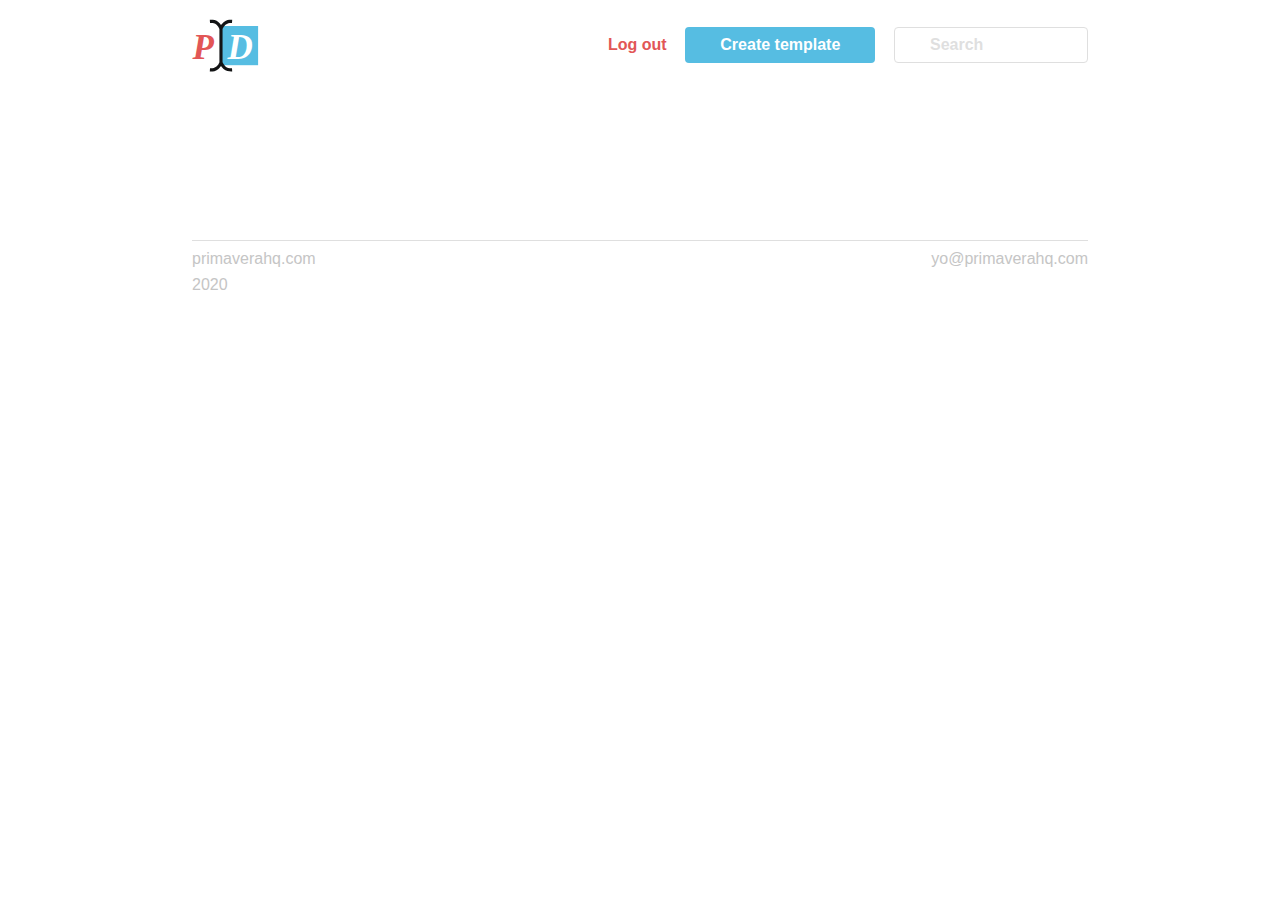
==== dashboard.html @ 5c4a3ede "+dashboard_header +fixes_auth" ====
<!DOCTYPE html>
<html lang="en">
<head>
  <meta charset="UTF-8">
  <meta name="viewport" content="width=device-width, initial-scale=1.0">
  <title>Primadocs</title>
  <link rel="stylesheet" href="css/reset.css">
  <link rel="stylesheet" href="css/style.css">
</head>
<body>
  <header class="dashboard-header">
    <img src="assets/logo-small.svg">
    <div class="header-controls">
      <a href="#" class="logout-button">Log out</a>
      <a href="#" class="create-template-button">Create template</a>
      <input type="text" class="search-template" placeholder="Search">
    </div>
  </header>

  <footer>
    <div class="left-col">
      <a href="https://primaverahq.com/" target="_blank">primaverahq.com</a>
      <p class="current-year">2020</p>
    </div>
    <div class="right-col">
      <a href="mailto:yo@primaverahq.com">yo@primaverahq.com</a>
    </div>
  </footer>
</body>
</html>
---- css/style.css ----
body {
  font-family: -apple-system, BlinkMacSystemFont, 'Segoe UI', Roboto, Oxygen, Ubuntu, Cantarell, 'Open Sans', 'Helvetica Neue', sans-serif;
}

header.login-header {
  text-align: center;
  margin: 0 auto;
  height: 50px;
  padding: 100px;
}

header.dashboard-header {
  display: flex;
  justify-content: space-between;
  align-items: center;
  width: 70%;
  margin: 0 auto;
  height: 50px;
  padding: 20px 0;
}

.form-section {
  max-width: 400px;
  margin: 0 auto;
  padding: 40px;
  border: 18px solid #E25656;
}
  .form-section h2 {
    font-size: 32px;
    font-weight: bold;
  }

  .button-comeback ~ h2 {
    margin-top: 10px;
  }

  .addition span {
    padding-left: 5px;
  }

  .form-button {
    display: inline-block;
    text-align: center;
    margin-top: 30px;
    background-color: #56BDE2;
    padding: 20px 0;
    width: 80%;
    border: none;
    font-size: 14px;
    font-weight: bold;
    color: white;
  }
  .form-button:hover {
    background-color: #E25656;
    cursor: pointer;
  }

  .button-signup {
    width: 100%;
  }

  .form-link {
    display: inline-block;
    padding: 3px 0;
    margin-top: 20px;
    font-weight: bold;
    font-size: 15px;
    border-bottom: 1px solid #E25656;
    text-decoration: none;
    color: black;
  }
    .form-link:hover {
      background-color: #E25656;
      color: white;
    }
  
  .form-section form input[type="text"], input[type="password"] {
    display: block;
    width: 94.5%;
    margin-top: 30px;
    padding: 15px 10px;
    border: 1px solid #DFDFDF;
    border-radius: 4px;
    font-size: 32px;
    font-weight: bold;
    outline: none;
  }
  .form-section form input[type="text"]::placeholder {
    color: #DFDFDF;
  }

  .form-section form input:focus {
    border-color: black;
  }

  .form-section form input[type="password"]::placeholder {
    color: #DFDFDF;
  }

footer {
  width: 70%;
  margin: 150px auto 0 auto;
  padding-top: 10px;
  color: #C5C5C5;
  border-top: 1px solid #DFDFDF;
  display: flex;
  justify-content: space-between;
}
  footer a {
    display: inline-block;
    text-decoration: none;
    color: #C5C5C5;
    margin-bottom: 10px;
  }
    footer a:hover {
      color: black;
    }


.button-comeback {
  color: #E25656;
  text-decoration: none;
  font-weight: bold;
}

.button-comeback:hover {
  color: #56BDE2;
}


.header-controls {
  display: flex;
  justify-content: space-between;
  align-items: center;
  width: 480px;
}
  .header-controls input {
    border: 1px solid #DFDFDF;
    border-radius: 4px;
    outline: none;
    font-size: 16px;
    width: 155px;
    padding-left: 35px;
    height: 32px;
    color: black;
    font-weight: bold;
  }
    .header-controls input::placeholder {
      font-size: 16px;
      color: #DFDFDF;
      font-weight: bold;
    }
    .header-controls input:focus {
      border: 1px solid black;
    }

.create-template-button {
  color: white;
  font-size: 16px;
  padding: 10px 35px;
  background-color: #56BDE2;
  border-radius: 4px;
  text-decoration: none;
  font-weight: bold;
}
  .create-template-button:hover {
    background-color: #E25656;
  }

.logout-button {
  text-decoration: none;
  color: #E25656;
  font-weight: bold;
}
  .logout-button:hover {
    color: #56BDE2;
  }
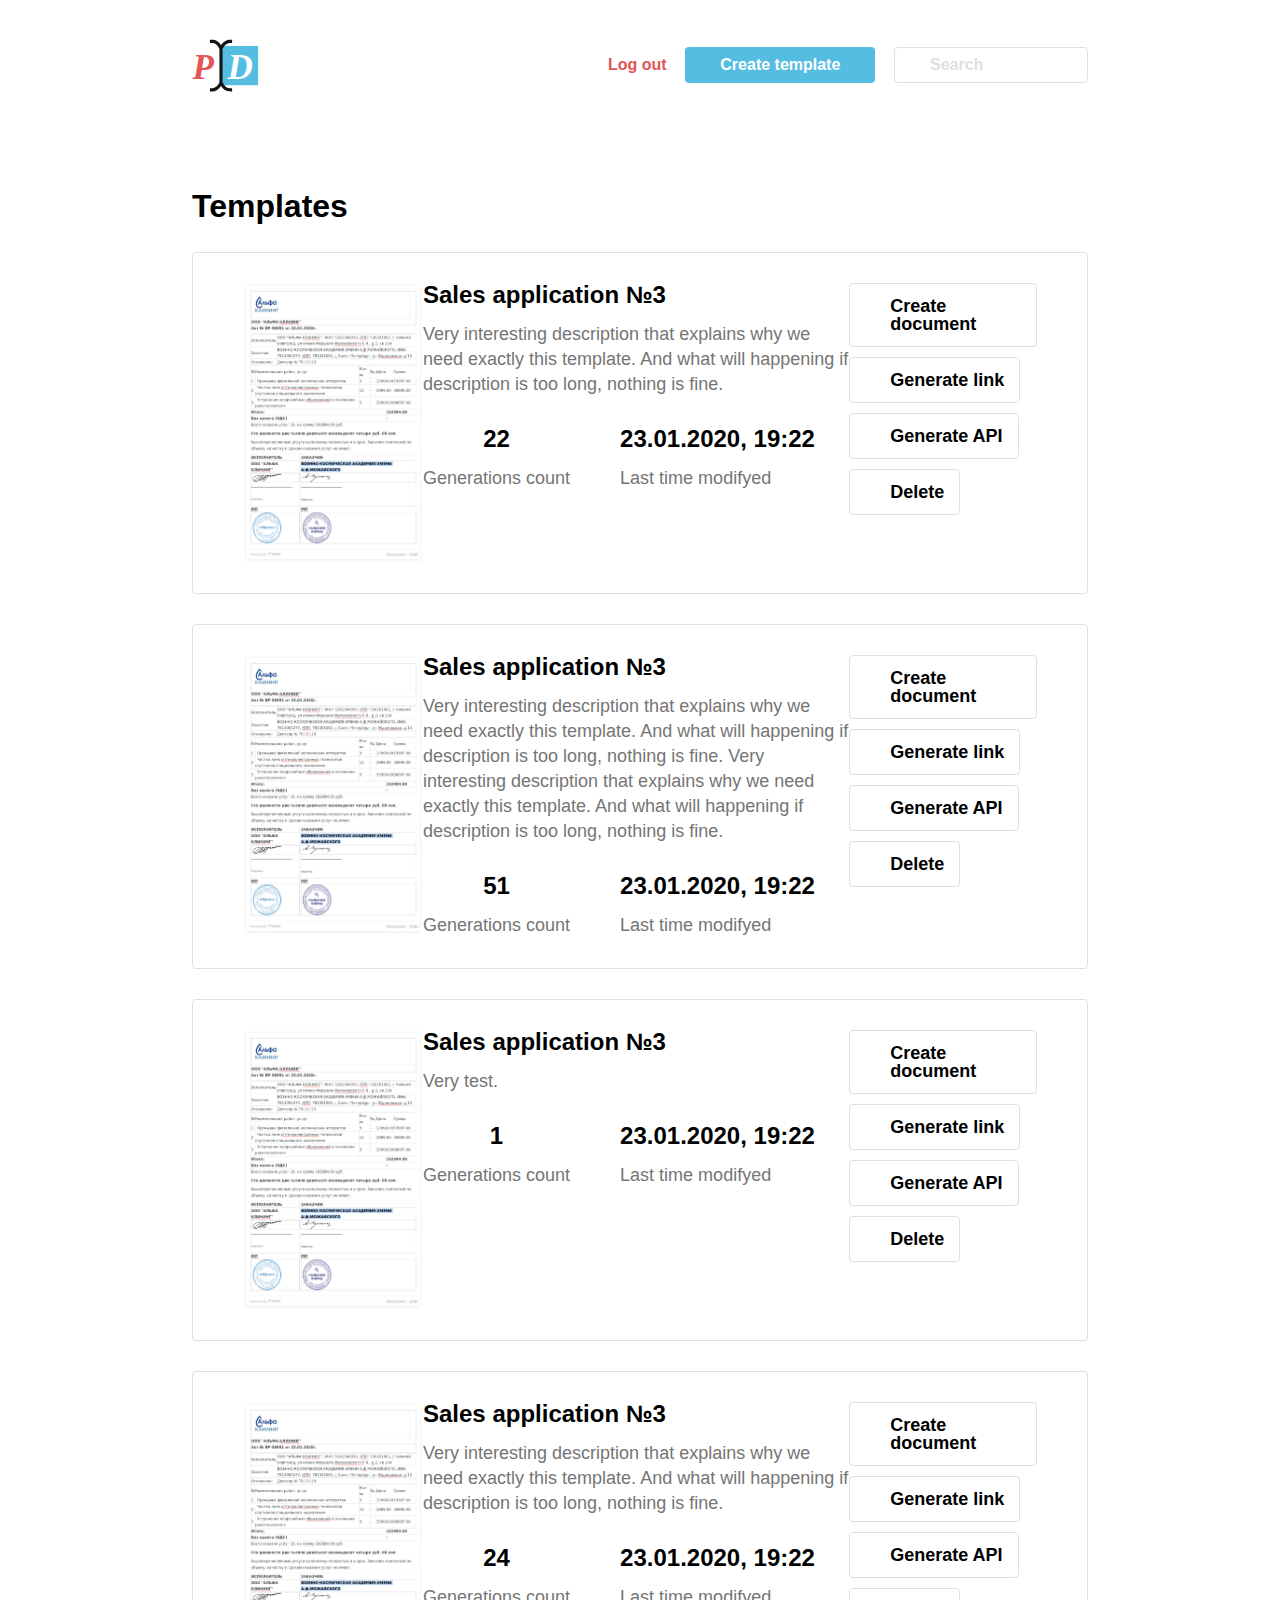
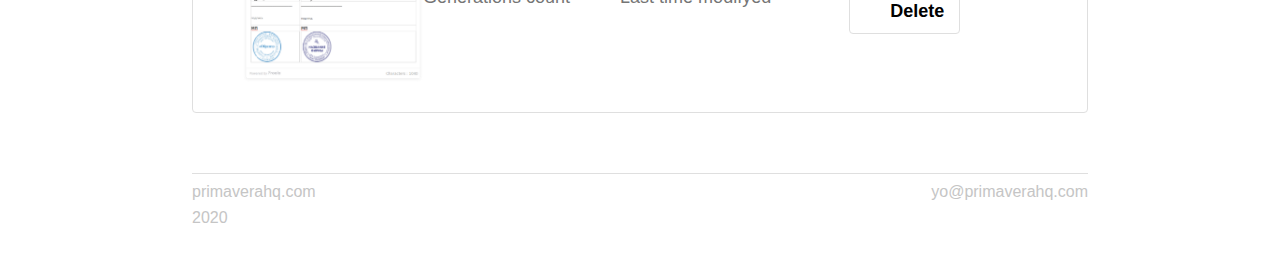
==== commit a5114cb9: "+templates-list" ====
--- a/dashboard.html
+++ b/dashboard.html
@@ -3,7 +3,7 @@
 <head>
   <meta charset="UTF-8">
   <meta name="viewport" content="width=device-width, initial-scale=1.0">
-  <title>Primadocs</title>
+  <title>Primadocs — Dashboard</title>
   <link rel="stylesheet" href="css/reset.css">
   <link rel="stylesheet" href="css/style.css">
 </head>
@@ -16,7 +16,102 @@
       <input type="text" class="search-template" placeholder="Search">
     </div>
   </header>
-
+  <section class="dashboard-list">
+    <h1>Templates</h1>
+    <div class="dashboard-list-container">
+      <div href="#" class="template-item" onclick="window.location='#'" style="cursor: alias;" tabindex="1">
+        <img src="assets/doc-preview.png" alt="" width="180" height="280">
+        <div class="template-list-info">
+          <h2 class="template-name">Sales application №3</h2>
+          <p class="template-description">Very interesting description that explains why we need exactly this template. And what will happening if description is too long, nothing is fine.</p>
+          <div class="template-sub-info">
+            <div class="sub-info-gen">
+              <h3>22</h3>
+              <p>Generations count</p>
+            </div>
+            <div class="sub-info-time">
+              <h3>23.01.2020, 19:22</h3>
+              <p>Last time modifyed</p>
+            </div>
+          </div>
+        </div>
+        <div class="template-list-buttons">
+          <a class="template-list-button" href="#">Create document</a>
+          <a class="template-list-button" href="#">Generate link</a>
+          <a class="template-list-button" href="#">Generate API</a>
+          <a class="template-list-button" href="#">Delete</a>
+        </div>
+      </div>
+      <div href="#" class="template-item" onclick="window.location='#'" style="cursor: alias;" tabindex="1">
+        <img src="assets/doc-preview.png" alt="" width="180" height="280">
+        <div class="template-list-info">
+          <h2 class="template-name">Sales application №3</h2>
+          <p class="template-description">Very interesting description that explains why we need exactly this template. And what will happening if description is too long, nothing is fine. Very interesting description that explains why we need exactly this template. And what will happening if description is too long, nothing is fine.</p>
+          <div class="template-sub-info">
+            <div class="sub-info-gen">
+              <h3>51</h3>
+              <p>Generations count</p>
+            </div>
+            <div class="sub-info-time">
+              <h3>23.01.2020, 19:22</h3>
+              <p>Last time modifyed</p>
+            </div>
+          </div>
+        </div>
+        <div class="template-list-buttons">
+          <a class="template-list-button" href="#">Create document</a>
+          <a class="template-list-button" href="#">Generate link</a>
+          <a class="template-list-button" href="#">Generate API</a>
+          <a class="template-list-button" href="#">Delete</a>
+        </div>
+      </div>
+      <div href="#" class="template-item" onclick="window.location='#'" style="cursor: alias;" tabindex="1">
+        <img src="assets/doc-preview.png" alt="" width="180" height="280">
+        <div class="template-list-info">
+          <h2 class="template-name">Sales application №3</h2>
+          <p class="template-description">Very test.</p><div class="template-sub-info">
+            <div class="sub-info-gen">
+              <h3>1</h3>
+              <p>Generations count</p>
+            </div>
+            <div class="sub-info-time">
+              <h3>23.01.2020, 19:22</h3>
+              <p>Last time modifyed</p>
+            </div>
+          </div>
+        </div>
+        <div class="template-list-buttons">
+          <a class="template-list-button" href="#">Create document</a>
+          <a class="template-list-button" href="#">Generate link</a>
+          <a class="template-list-button" href="#">Generate API</a>
+          <a class="template-list-button" href="#">Delete</a>
+        </div>
+      </div>
+      <div href="#" class="template-item" onclick="window.location='#'" style="cursor: alias;" tabindex="1">
+        <img src="assets/doc-preview.png" alt="" width="180" height="280">
+        <div class="template-list-info">
+          <h2 class="template-name">Sales application №3</h2>
+          <p class="template-description">Very interesting description that explains why we need exactly this template. And what will happening if description is too long, nothing is fine.</p>
+          <div class="template-sub-info">
+            <div class="sub-info-gen">
+              <h3>24</h3>
+              <p>Generations count</p>
+            </div>
+            <div class="sub-info-time">
+              <h3>23.01.2020, 19:22</h3>
+              <p>Last time modifyed</p>
+            </div>
+          </div>
+        </div>
+        <div class="template-list-buttons">
+          <a class="template-list-button" href="#">Create document</a>
+          <a class="template-list-button" href="#">Generate link</a>
+          <a class="template-list-button" href="#">Generate API</a>
+          <a class="template-list-button" href="#">Delete</a>
+        </div>
+      </div>
+    </div>
+  </section>
   <footer>
     <div class="left-col">
       <a href="https://primaverahq.com/" target="_blank">primaverahq.com</a>
--- a/css/style.css
+++ b/css/style.css
@@ -16,7 +16,7 @@
   width: 70%;
   margin: 0 auto;
   height: 50px;
-  padding: 20px 0;
+  padding: 40px 0;
 }
 
 .form-section {
@@ -99,7 +99,7 @@
 
 footer {
   width: 70%;
-  margin: 150px auto 0 auto;
+  margin: 50px auto;
   padding-top: 10px;
   color: #C5C5C5;
   border-top: 1px solid #DFDFDF;
@@ -174,4 +174,87 @@
 }
   .logout-button:hover {
     color: #56BDE2;
+  }
+
+.dashboard-list-container {
+  margin-top: 30px;
+}
+
+.dashboard-list {
+  margin: 60px auto;
+  width: 70%;
+}
+
+.dashboard-list h1 {
+  font-size: 32px;
+  font-weight: bold;
+}
+
+.template-item {
+  display: flex;
+  justify-content: space-between;
+  border: 1px solid #DFDFDF;
+  border-radius: 4px;
+  padding: 30px 50px;
+  margin-top: 30px;
+  outline: none;
+}
+  .template-item:hover {
+    background-color: #F5F5F5;
+    border: 1px solid #F5F5F5;
+  }
+  .template-item:first-child {
+    margin-top: 0;
+  }
+
+.template-list-info {
+  width: 60%;
+}
+  .template-list-info h2 {
+    font-size: 24px;
+    font-weight: bold;
+  }
+  .template-list-info p {
+    margin-top: 15px;
+    line-height: 25px;
+    font-size: 18px;
+    color: #757575;
+  }
+
+.template-list-buttons {
+  width: 210px;
+}
+
+.template-list-button {
+  display: inline-block;
+  padding: 13px 15px;
+  padding-left: 40px;
+  border: 1px solid #DFDFDF;
+  border-radius: 4px;
+  text-decoration: none;
+  color: black;
+  font-size: 18px;
+  font-weight: bold;
+  margin-top: 10px;
+}
+  .template-list-button:hover {
+    background-color: #56BDE2;
+    border: 1px solid #56BDE2;
+    color: white;
+  }
+  .template-list-button:first-child {
+    margin-top: 0;
+  }
+
+.template-sub-info {
+  display: flex;
+  margin-top: 30px;
+}
+  .sub-info-time {
+    margin-left: 50px;
+  }
+  .template-sub-info div h3 {
+    text-align: center;
+    font-size: 24px;
+    font-weight: bold;
   }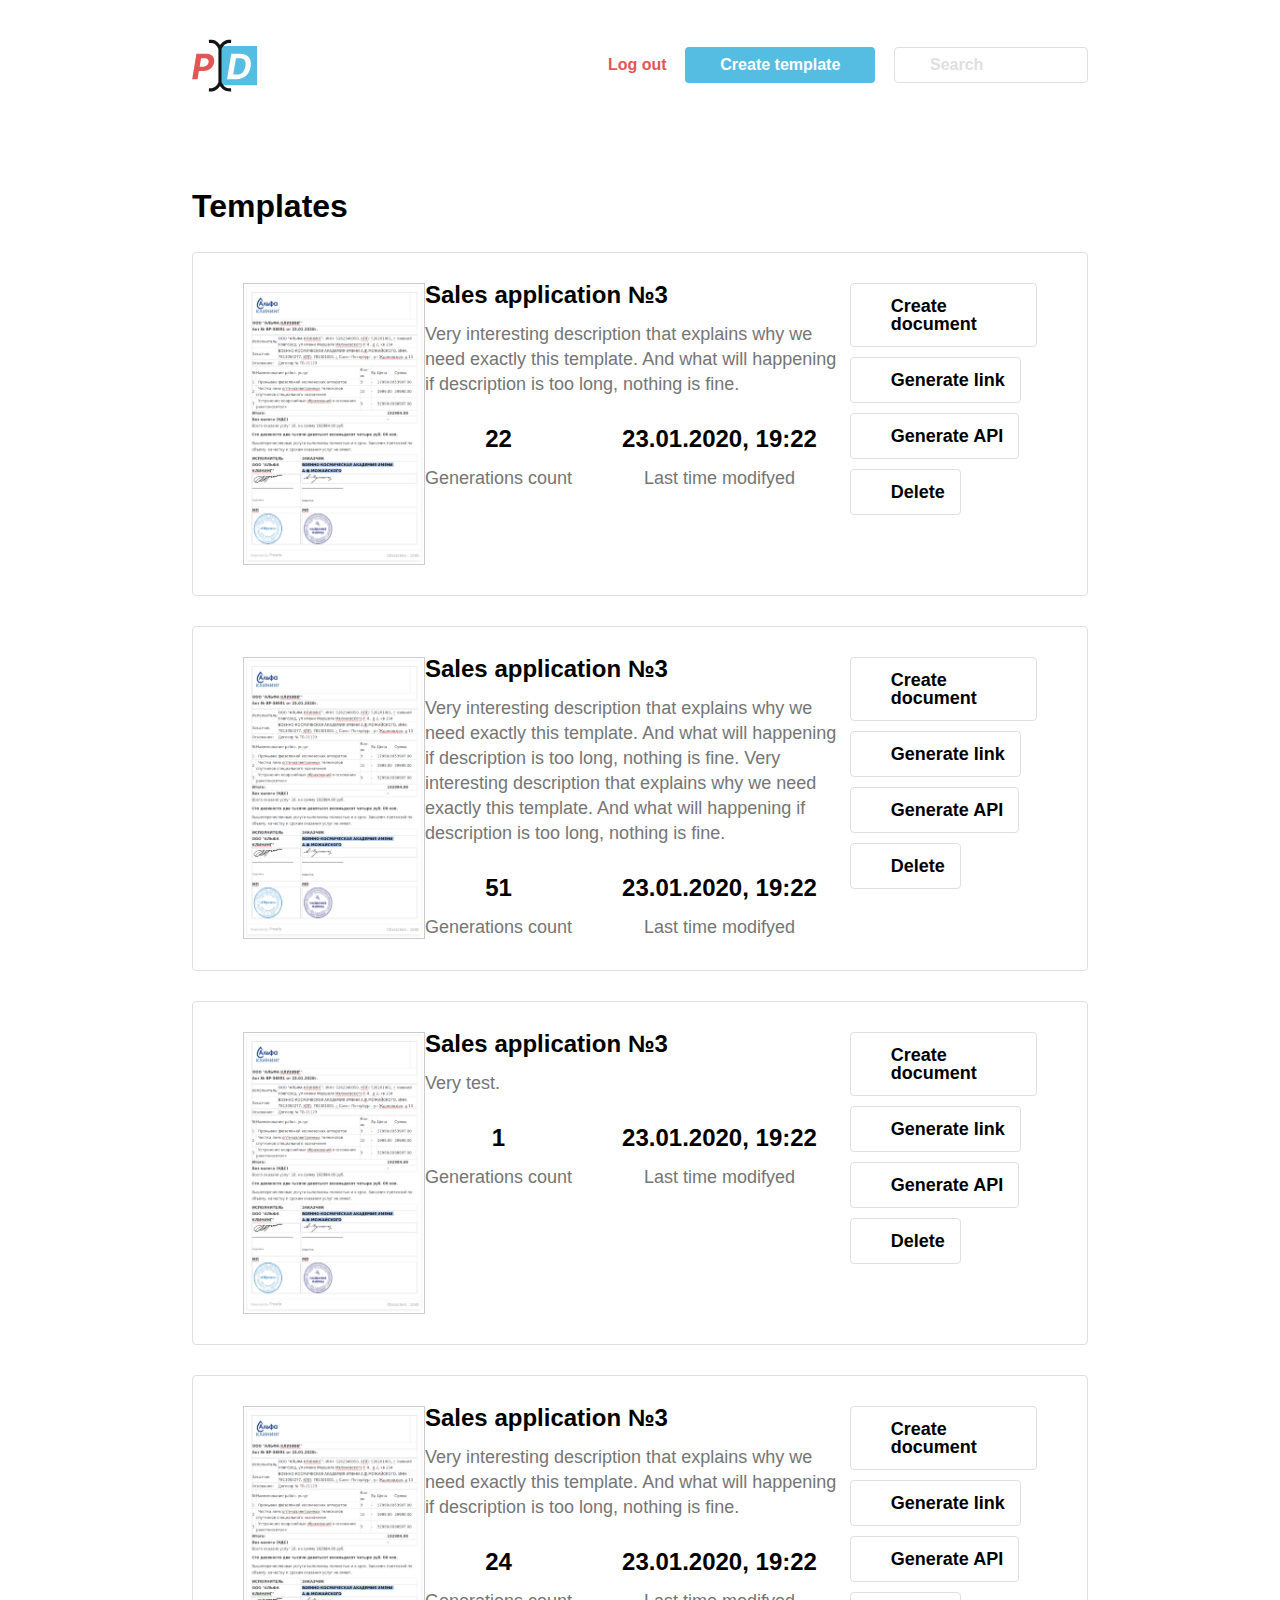
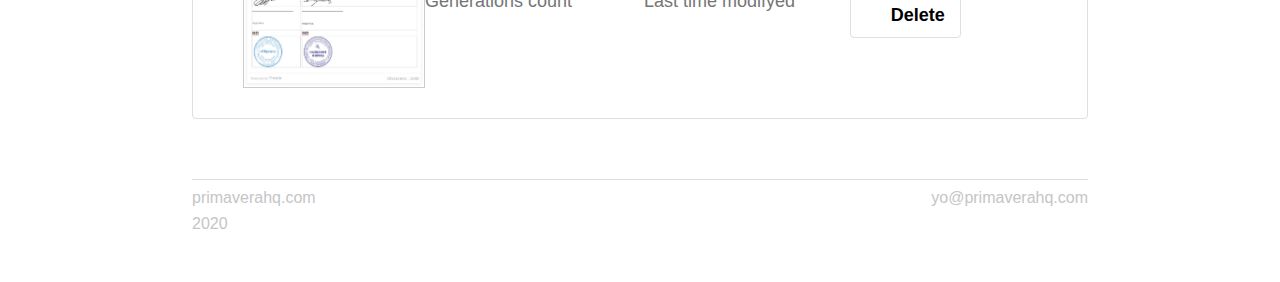
==== commit 08a958ae: "img fix +create-template" ====
--- a/dashboard.html
+++ b/dashboard.html
@@ -11,8 +11,8 @@
   <header class="dashboard-header">
     <img src="assets/logo-small.svg">
     <div class="header-controls">
-      <a href="#" class="logout-button">Log out</a>
-      <a href="#" class="create-template-button">Create template</a>
+      <a href="login.html" class="logout-button">Log out</a>
+      <a href="create-template.html" class="create-template-button">Create template</a>
       <input type="text" class="search-template" placeholder="Search">
     </div>
   </header>
--- a/css/style.css
+++ b/css/style.css
@@ -127,7 +127,9 @@
   color: #56BDE2;
 }
 
-
+.create-header .header-controls{
+  width: 55px;
+}
 .header-controls {
   display: flex;
   justify-content: space-between;
@@ -176,6 +178,15 @@
     color: #56BDE2;
   }
 
+.dashboard-list-empty {
+  width: 70%;
+  height: 70vh;
+  margin-top: -40px;
+  background-image: url(../assets/dashboard-instruction.svg);
+  background-repeat: no-repeat;
+  background-position: right top;
+}
+
 .dashboard-list-container {
   margin-top: 30px;
 }
@@ -199,6 +210,9 @@
   margin-top: 30px;
   outline: none;
 }
+  .template-item img {
+    border: 1px solid #ccc;
+  }
   .template-item:hover {
     background-color: #F5F5F5;
     border: 1px solid #F5F5F5;
@@ -253,8 +267,35 @@
   .sub-info-time {
     margin-left: 50px;
   }
+  .sub-info-time p {
+    text-align: center;
+  }
+
   .template-sub-info div h3 {
     text-align: center;
     font-size: 24px;
     font-weight: bold;
-  }+  }
+
+.create-template {
+  margin: 0 auto;
+  width: 70%;
+}
+  .create-template input {
+    width: 96%;
+    padding: 25px;
+    margin-top: 20px;
+    font-size: 28px;
+    font-weight: bold;
+    border: 1px solid #DFDFDF;
+    border-radius: 4px;
+    outline: none;
+  }
+    .create-template input::placeholder {
+      font-size: 28px;
+      color: #DFDFDF;
+      font-weight: bold;
+    }
+    .create-template input:focus {
+      border-color: black;
+    }